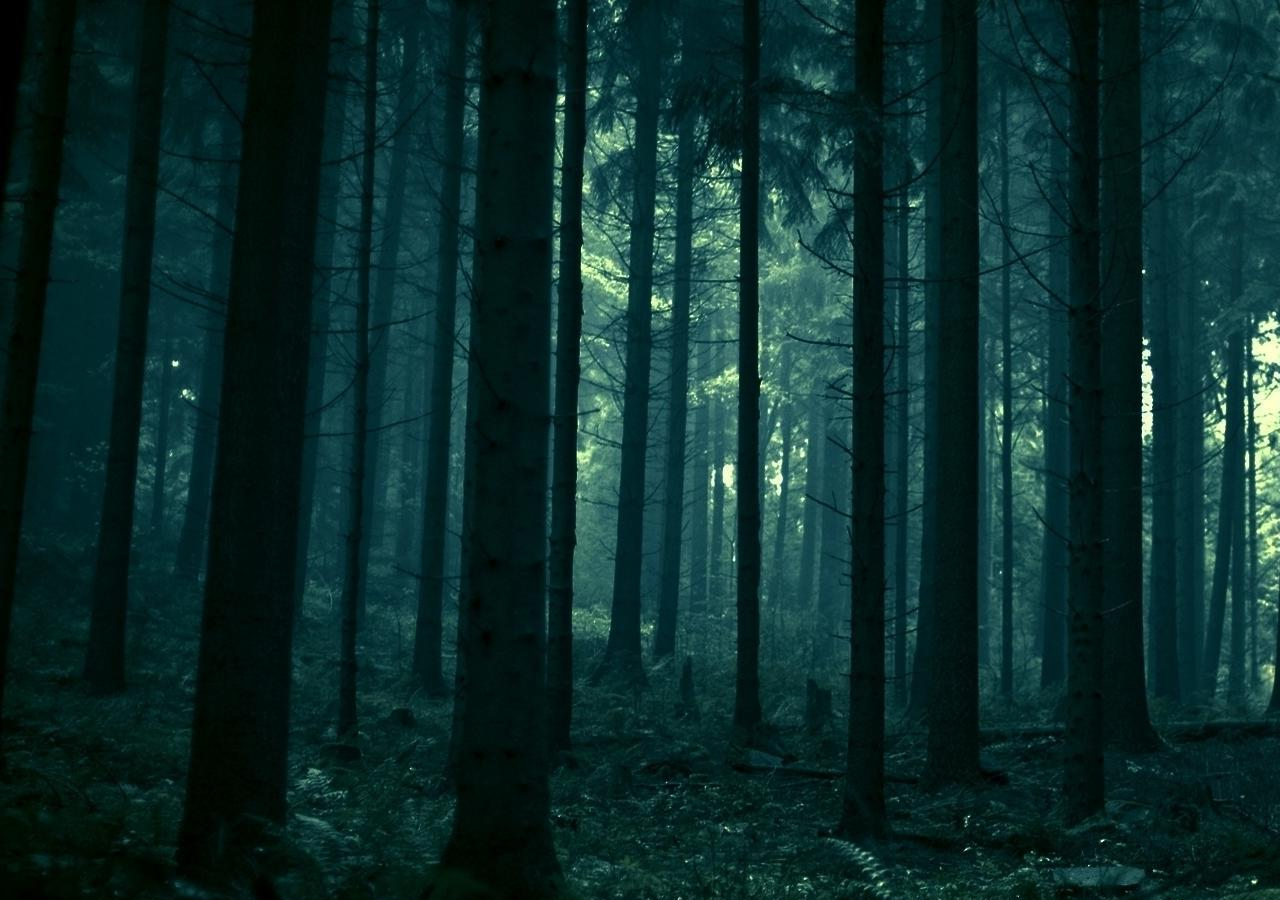
==== highscores.html @ 78c03e79 "high scores page and link" ====
<!DOCTYPE html>
<html lang="en">

<head>
    <meta charset="UTF-8">
    <meta http-equiv="X-UA-Compatible" content="IE=edge">
    <meta name="viewport" content="width=device-width, initial-scale=1.0">
    <link rel="stylesheet" href="./assets/css/highscores.css">
    <title>Coding Quiz High Scores</title>
</head>

<body>

</body>

</html>
---- assets/css/highscores.css ----
body {
    color: black;
    font-family: Helvetica, Arial, sans-serif;
    background-image: url('../images/forest.jpeg');
}
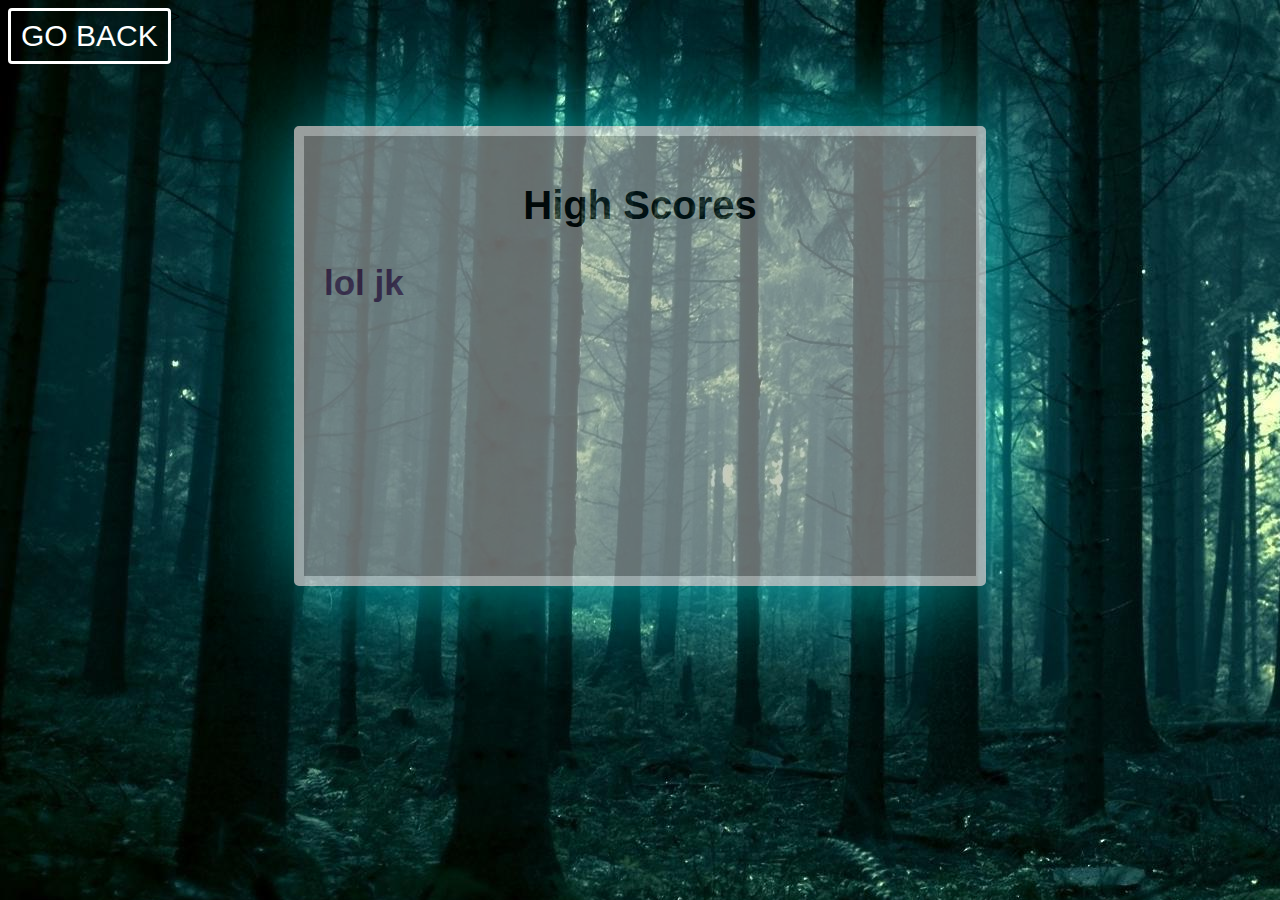
==== commit 41696bd9: "questions working, styling tweaks" ====
--- a/highscores.html
+++ b/highscores.html
@@ -5,12 +5,29 @@
     <meta charset="UTF-8">
     <meta http-equiv="X-UA-Compatible" content="IE=edge">
     <meta name="viewport" content="width=device-width, initial-scale=1.0">
-    <link rel="stylesheet" href="./assets/css/highscores.css">
+    <link rel="stylesheet" href="./assets/css/style.css">>
     <title>Coding Quiz High Scores</title>
 </head>
 
 <body>
 
+    <div class="alignleft">
+        <a href="index.html"><button class="alignleft">Go Back</button></a>
+
+        </a>
+    </div>
+
+    <div id="quiz" class="container">
+        <div id="quizBody">
+            <h1>
+                High Scores
+            </h1>
+            <h3>
+                lol jk
+            </h3>
+        </div>
+    </div>
+
 </body>
 
 </html>--- a/assets/css/style.css
+++ b/assets/css/style.css
@@ -0,0 +1,79 @@
+body {
+    color: black;
+    font-family: Montserrat, Arial, sans-serif;
+    background-image: url('../images/forest.jpeg');
+}
+
+.alignleft {
+    float: left;
+}
+
+.alignright {
+    float: right;
+    margin: 10px;
+    font-size: 40px;
+    color: white;
+}
+
+button {
+    transition: all .5s ease;
+    color: #fff;
+    border: 3px solid white;
+    font-family: 'Montserrat', sans-serif;
+    text-transform: uppercase;
+    text-align: center;
+    line-height: 1;
+    font-size: 30px;
+    background-color: transparent;
+    padding: 10px;
+    outline: none;
+    border-radius: 4px;
+}
+
+button:hover {
+    color: white;
+    background-color: rgba(0, 255, 255, 0.396);
+}
+
+.container {
+    height: 400px;
+    width: 50%;
+    background-color: rgb(171, 171, 171);
+    border: 10px white solid;
+    border-radius: 5px;
+    opacity: .6;
+    padding: 20px;
+    margin: auto;
+    margin-top: 100px;
+    box-shadow: 0px 0px 100px #0ff;
+}
+
+.welcome-text {
+    font-size: 40px;
+    color: black;
+    padding: 5px;
+}
+
+.btn {
+    background-color: rgba(137, 43, 226, 0.351);
+}
+
+h1 {
+    font-size: 40px;
+    text-align: center;
+    color: black;
+}
+
+h2 {
+    font-size: 40px;
+    color: black;
+}
+
+h3 {
+    font-size: 35px;
+    color: rgb(86, 41, 86);
+}
+
+p {
+    font-size: 30px;
+}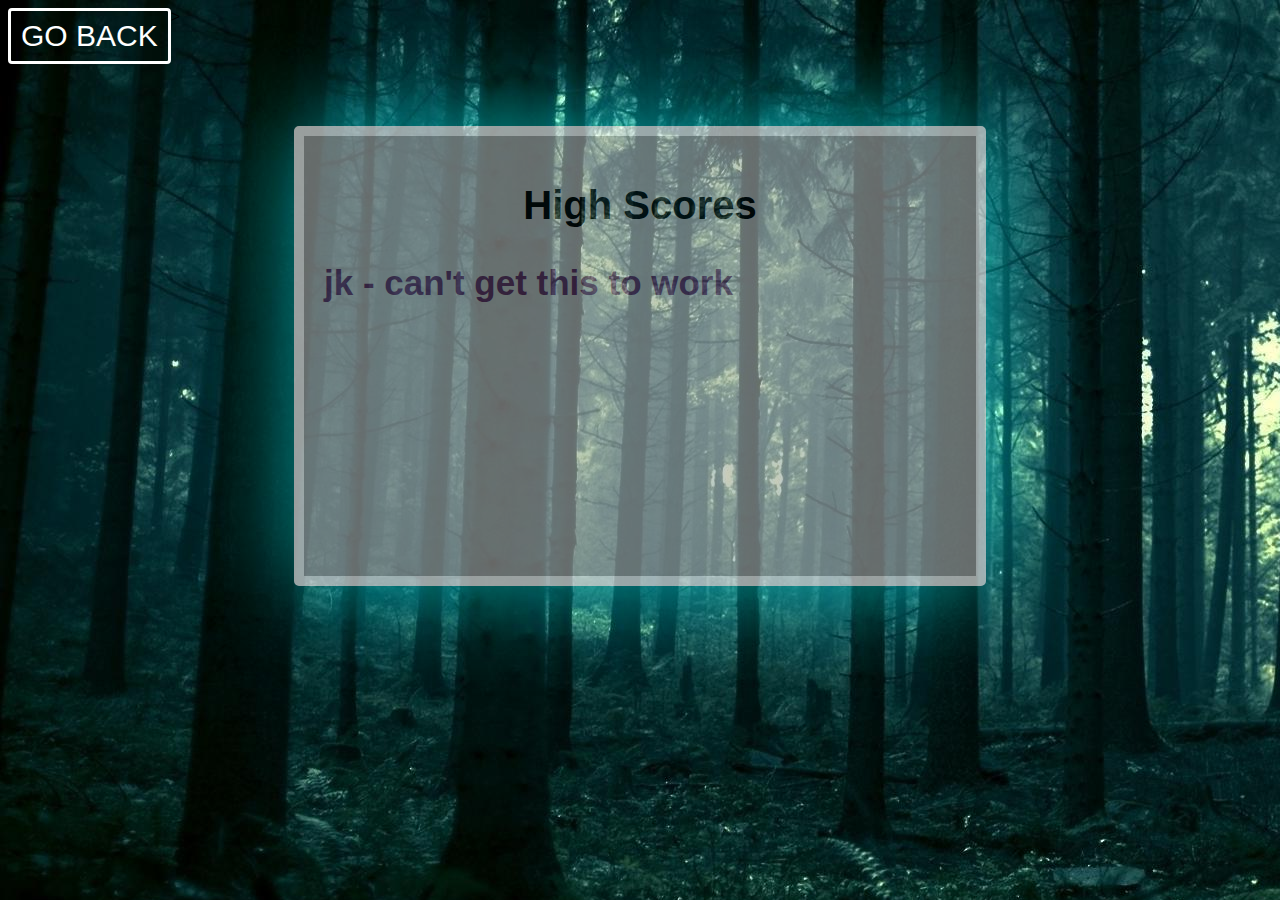
==== commit bf680d2d: "last updates" ====
--- a/highscores.html
+++ b/highscores.html
@@ -23,7 +23,7 @@
                 High Scores
             </h1>
             <h3>
-                lol jk
+                jk - can't get this to work
             </h3>
         </div>
     </div>
